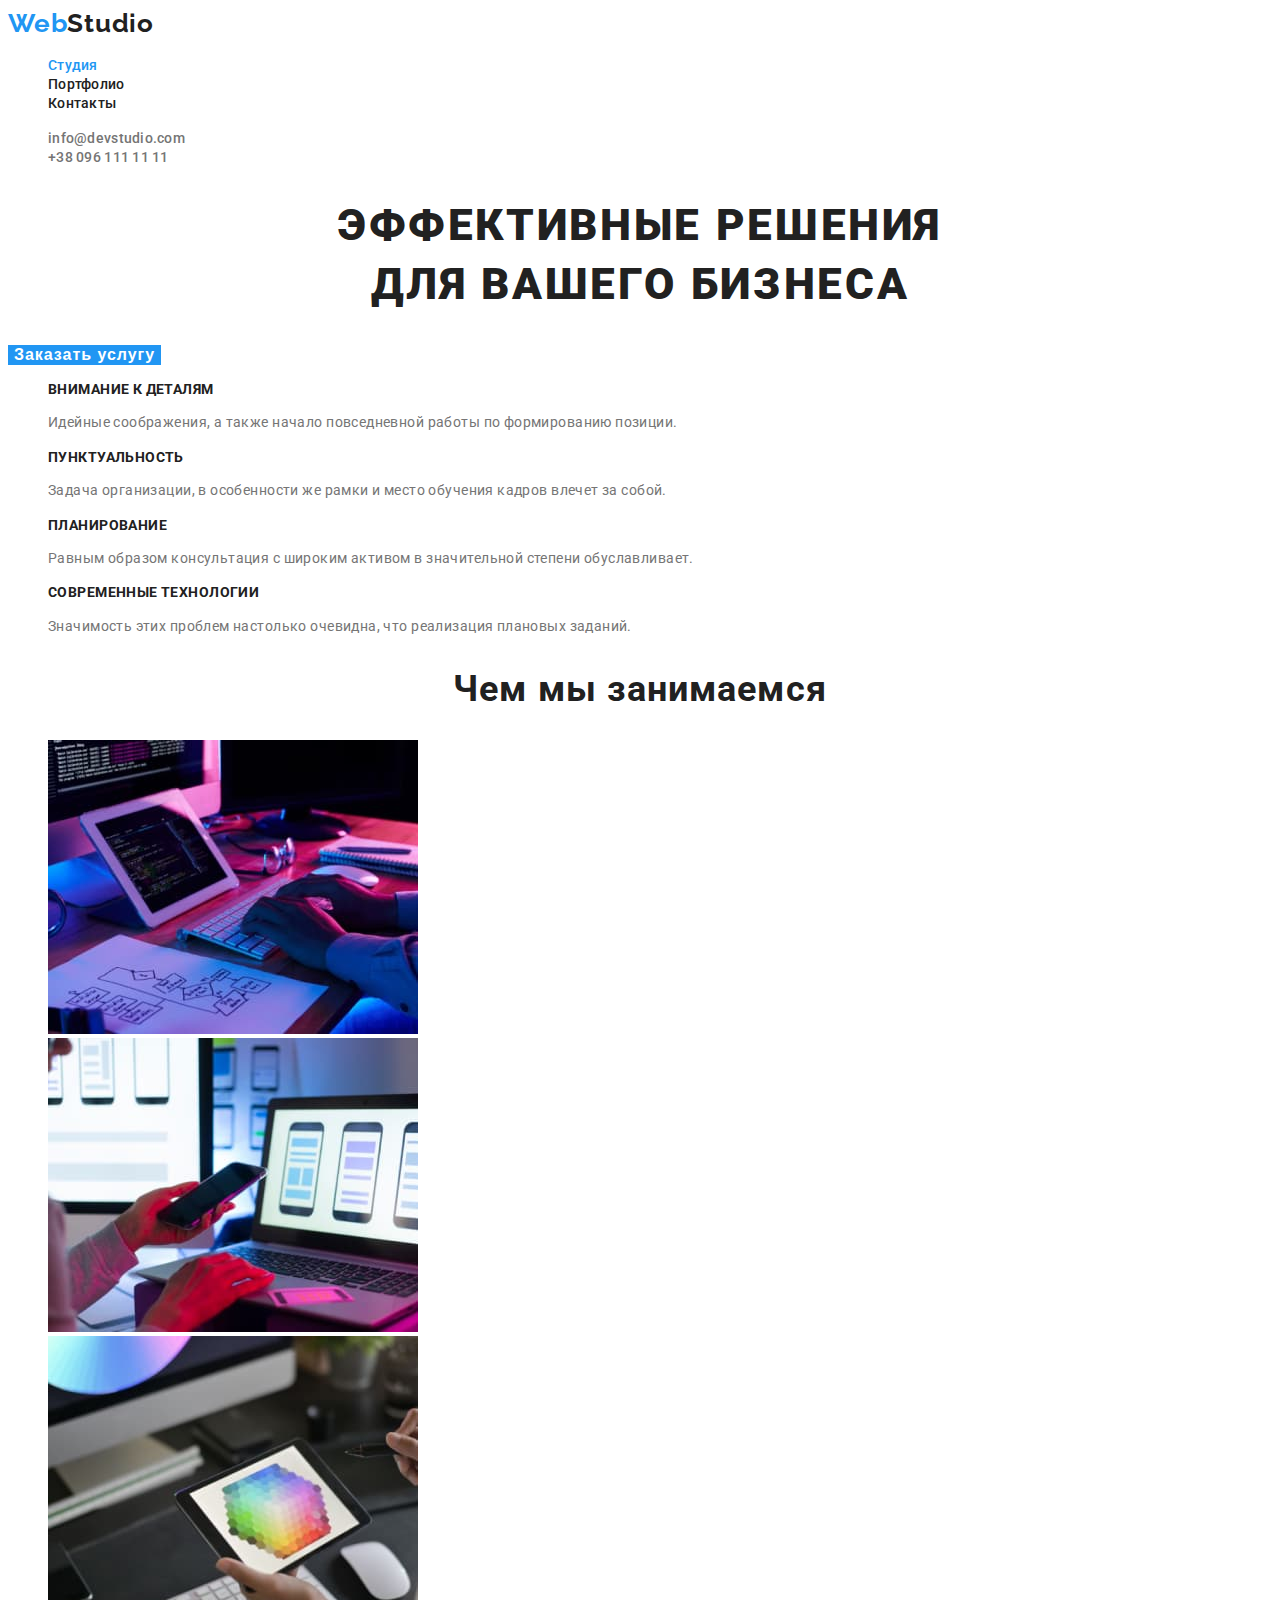
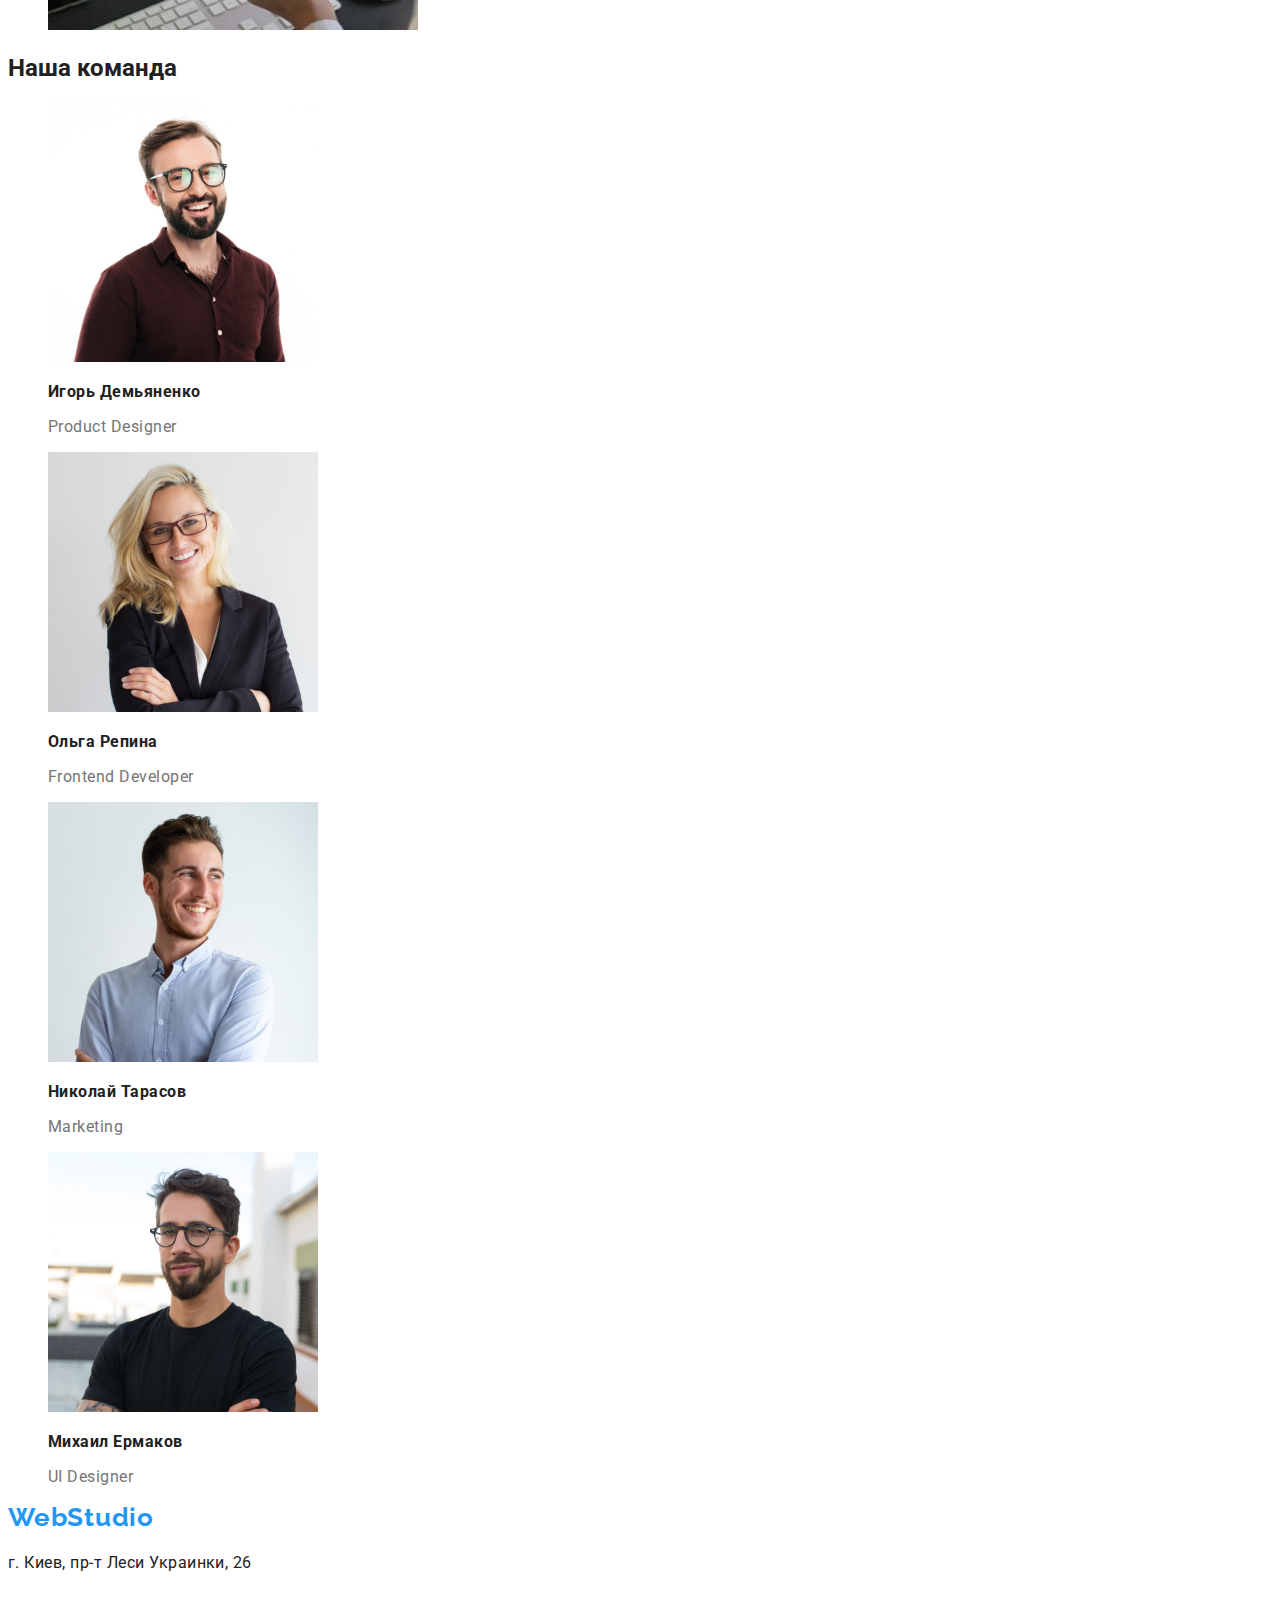
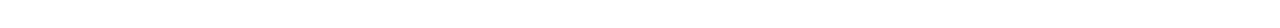
==== index.html @ 2ec14bb3 "Скопирована вторая работа" ====
<!DOCTYPE html>
<html lang="ru">
  <head>
    <meta charset="UTF-8" />
    <meta http-equiv="X-UA-Compatible" content="IE=edge" />
    <meta name="viewport" content="width=device-width, initial-scale=1.0" />
    <title>Студия</title>
    <link rel="preconnect" href="https://fonts.gstatic.com" />
    <link
      href="https://fonts.googleapis.com/css2?family=Raleway:wght@700&family=Roboto:wght@400;500;700;900&display=swap"
      rel="stylesheet"
    />
    <link rel="stylesheet" href="./css/styles.css" />
  </head>
  <body>
    <header class="header">
      <nav class="navigation">
        <a class="logo" href="/">Web<span class="logo-text">Studio</span></a>
        <ul class="menu list">
          <li class="menu-item">
            <a class="menu-link link current" href="/">Студия</a>
          </li>
          <li class="menu-item">
            <a class="menu-link link" href="./portfolio.html">Портфолио</a>
          </li>
          <li class="menu-item">
            <a class="menu-link link" href="#">Контакты</a>
          </li>
        </ul>
      </nav>
      <ul class="contact list">
        <li class="menu-item">
          <a class="contact-link link" href="mailto:info@devstudio.com"
            >info@devstudio.com</a
          >
        </li>
        <li class="menu-item">
          <a class="contact-link link" href="tel:+380961111111"
            >+38 096 111 11 11</a
          >
        </li>
      </ul>
    </header>

    <main>
      <section class="hero-section">
        <h1 class="hero-title">
          Эффективные решения <br />
          для вашего бизнеса
        </h1>
        <button class="hero-btn" type="button">Заказать услугу</button>
      </section>
      <section class="features-section">
        <h2 class="features-title">Преимущества</h2>
        <ul class="features-list list">
          <li class="features-item">
            <h3 class="features-subtitle">Внимание к деталям</h3>
            <p class="features-text">
              Идейные соображения, а также начало повседневной работы по
              формированию позиции.
            </p>
          </li>
          <li class="features-item">
            <h3 class="features-subtitle">Пунктуальность</h3>
            <p class="features-text">
              Задача организации, в особенности же рамки и место обучения кадров
              влечет за собой.
            </p>
          </li>
          <li class="features-item">
            <h3 class="features-subtitle">Планирование</h3>
            <p class="features-text">
              Равным образом консультация с широким активом в значительной
              степени обуславливает.
            </p>
          </li>
          <li class="features-item">
            <h3 class="features-subtitle">Современные технологии</h3>
            <p class="features-text">
              Значимость этих проблем настолько очевидна, что реализация
              плановых заданий.
            </p>
          </li>
        </ul>
      </section>
      <section class="services-section">
        <h2 class="services-title">Чем мы занимаемся</h2>
        <ul class="services-list list">
          <li class="services-item">
            <img
              class="services-image"
              src="./images/img.jpg"
              alt="Аналитика"
              width="370"
              height="294"
            />
          </li>
          <li class="services-item">
            <img
              class="services-image"
              src="./images/img1.jpg"
              alt="Статистика"
              width="370"
              height="294"
            />
          </li>
          <li class="services-item">
            <img
              class="services-image"
              src="./images/img2.jpg"
              alt="Презентация"
              width="370"
              height="294"
            />
          </li>
        </ul>
      </section>
      <section class="team-section">
        <h2 class="team-title">Наша команда</h2>
        <ul class="team-list list">
          <li class="team-item">
            <img
              class="team-image"
              src="./images/demyanenko.jpg"
              alt="Игорь Демьяненко"
              width="270"
              height="260"
            />
            <h3 class="team-subtitle">Игорь Демьяненко</h3>
            <p class="team-text">Product Designer</p>
          </li>
          <li class="team-item">
            <img
              class="team-image"
              src="./images/repina.jpg"
              alt="Ольга Репина"
              width="270"
              height="260"
            />
            <h3 class="team-subtitle">Ольга Репина</h3>
            <p class="team-text">Frontend Developer</p>
          </li>
          <li class="team-item">
            <img
              class="team-image"
              src="./images/tarasov.jpg"
              alt="Николай Тарасов"
              width="270"
              height="260"
            />
            <h3 class="team-subtitle">Николай Тарасов</h3>
            <p class="team-text">Marketing</p>
          </li>
          <li class="team-item">
            <img
              class="team-image"
              src="./images/ermakov.jpg"
              alt="Михаил Ермаков"
              width="270"
              height="260"
            />
            <h3 class="team-subtitle">Михаил Ермаков</h3>
            <p class="team-text">UI Designer</p>
          </li>
        </ul>
      </section>
    </main>
    <footer class="footer">
      <a class="logo" href="/">Web<span class="footer-text">Studio</span></a>
      <address class="footer-contacts">
        <p class="adress-text">г. Киев, пр-т Леси Украинки, 26</p>
        <a class="footer-link link" href="mailto:info@example.com"
          >info@example.com</a
        >
        <a class="footer-link link" href="tel:+380991111111"
          >+38 099 111 11 11</a
        >
      </address>
    </footer>
  </body>
</html>
---- css/styles.css ----
:root {
  --main-font: "Roboto", sans-serif;
  --secondary-font: "Raleway", sans-serif;
  --accent-color: #2196f3;
  --main-color: #212121;
  --secondary-color: #757575;
}
.list {
  list-style: none;
}
.link {
  text-decoration: none;
}

body {
  font-family: var(--main-font);
  font-weight: 500;
  color: var(--main-color);
}

/* ====== HEADER ======= */

.logo {
  font-family: var(--secondary-font);
  font-weight: 700;
  font-size: 26px;
  line-height: 1.2;
  letter-spacing: 0.03em;
  color: var(--accent-color);
  text-decoration: none;
}
.logo-text {
  color: var(--main-color);
}

.menu-link {
  font-size: 14px;
  line-height: 1.15;
  letter-spacing: 0.02em;
  color: var(--main-color);
}
.menu-link:hover,
.menu-link:focus {
  color: var(--accent-color);
}

.menu-link.current {
  color: var(--accent-color);
}

.contact-link {
  font-size: 14px;
  line-height: 1.15px;
  letter-spacing: 0.02em;
  color: var(--secondary-color);
}
.contact-link:hover,
.contact-link:focus {
  color: var(--accent-color);
}
/* ====== END HEADER ====== */

/* ====== FOOTER ======*/

.footer-text {
  /* color: #ffffff; */
}
.adress-text {
  font-weight: 400;
  font-style: normal;
  font-size: 16px;
  line-height: 1.7;
  letter-spacing: 0.03em;
  /* color: #ffffff; */
}
.footer-link {
  font-weight: 400;
  font-size: 16px;
  line-height: 1.7;
  letter-spacing: 0.03em;
  color: rgba(255, 255, 255, 0.6);
}
.footer-link:hover,
.footer-link:focus {
  color: var(--accent-color);
}

/* ====== END FOOTER ======*/

/* ==================== STUDIO PAGE =====================*/

/* ====== HERO ======*/

.hero-title {
  font-weight: 900;
  font-size: 44px;
  line-height: 1.36;
  text-align: center;
  letter-spacing: 0.06em;
  text-transform: uppercase;
  /* color: #ffffff; */
}
.hero-btn {
  font-weight: 700;
  font-size: 16px;
  text-align: center;
  letter-spacing: 0.06em;
  color: #ffffff;
  background-color: var(--accent-color);
  border: none;
  cursor: pointer;
}
/* ====== END HERO ======*/

/* ====== FEATURES ======*/

.features-title {
  display: none;
}
.features-subtitle {
  font-weight: 700;
  font-size: 14px;
  line-height: 1.15;
  letter-spacing: 0.03em;
  text-transform: uppercase;
}
.features-text {
  font-weight: 400;
  font-size: 14px;
  line-height: 1.7;
  letter-spacing: 0.03em;
  color: var(--secondary-color);
}
/* ====== END FEATURES ======*/

/* ====== SERVICES ======*/

.services-title {
  font-weight: 700;
  font-size: 36px;
  line-height: 1.17;
  text-align: center;
  letter-spacing: 0.03em;
}
.team-subtitle {
  font-size: 16px;
  line-height: 1.19;
  letter-spacing: 0.03em;
}
.team-text {
  font-weight: 400;
  font-size: 16px;
  line-height: 1.19;
  letter-spacing: 0.03em;
  color: var(--secondary-color);
}
/* ====== END SERVICES ======*/

/* ==================== END OF STUDIO PAGE =====================*/

/* ==================== PORTFOLIO PAGE =====================*/

.portfolio-title {
  display: none;
}

.filters-button {
  font-size: 16px;
  line-height: 1.85;
  text-align: center;
  letter-spacing: 0.03em;
  background-color: #f5f4fa;
  border-radius: 4px;
  border: none;
  cursor: pointer;
}
.filters-button:hover,
.filters-button:focus {
  background-color: var(--accent-color);
}
.portfolio-link:visited {
  color: var(--main-color);
}
.portfolio-subtitle {
  font-weight: 700;
  font-size: 18px;
  line-height: 2;
  letter-spacing: 0.06em;
}
.portfolio-text {
  font-weight: 400;
  font-size: 16px;
  line-height: 1.87;
  letter-spacing: 0.03em;
  color: var(--secondary-color);
}

/* ==================== END OF PORTFOLIO PAGE =====================*/
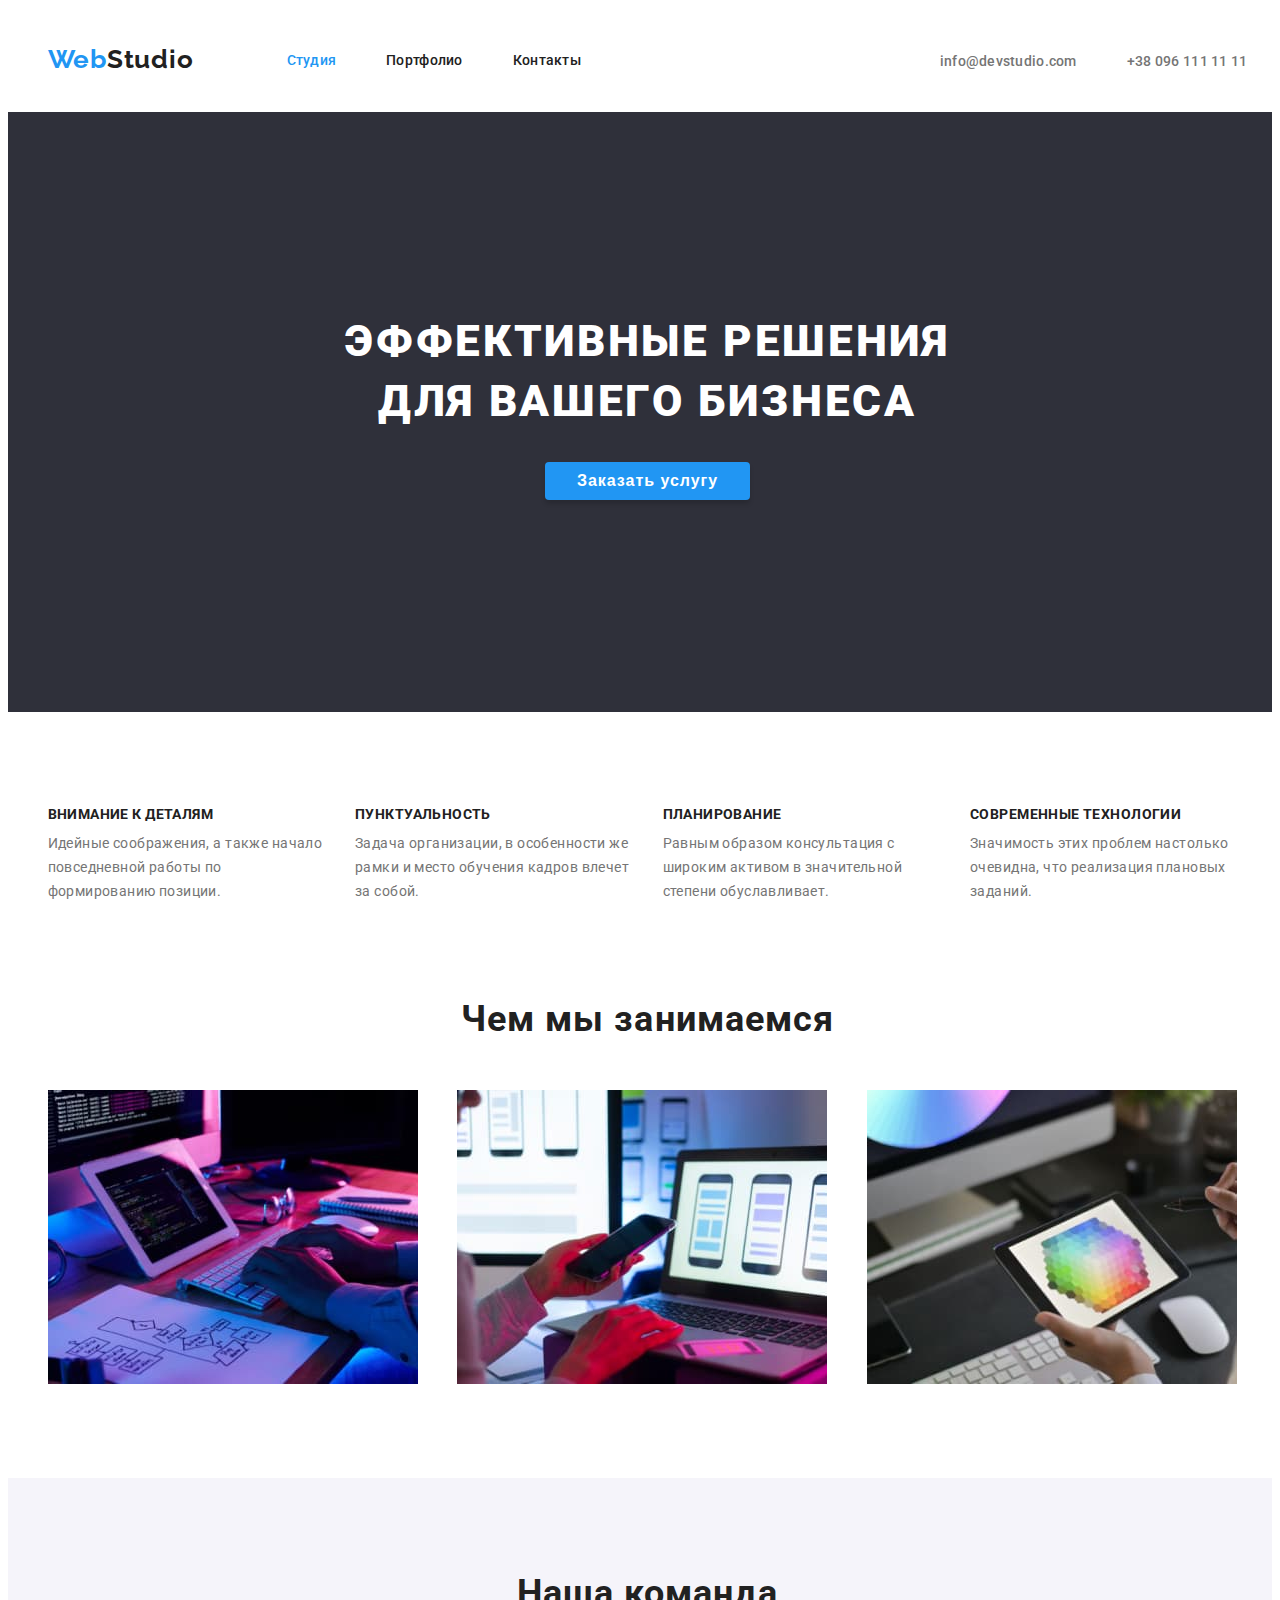
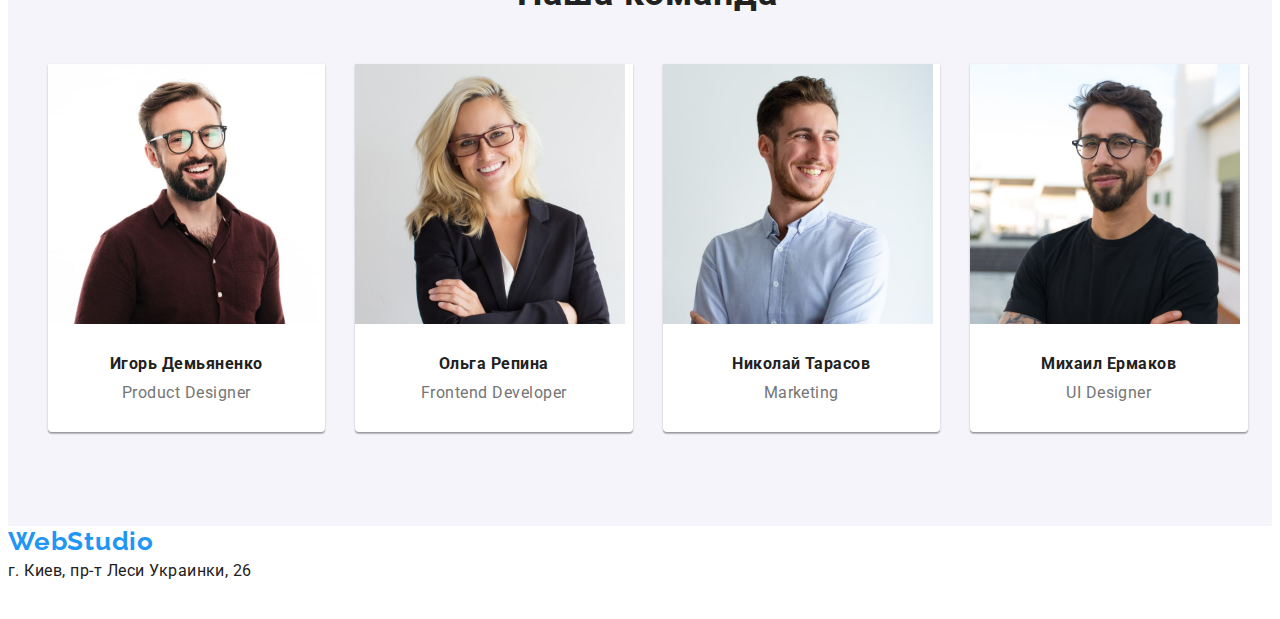
==== commit 70935acc: "добавлены флексы на страницу студия" ====
--- a/index.html
+++ b/index.html
@@ -5,6 +5,13 @@
     <meta http-equiv="X-UA-Compatible" content="IE=edge" />
     <meta name="viewport" content="width=device-width, initial-scale=1.0" />
     <title>Студия</title>
+    <link
+      rel="stylesheet"
+      href="https://cdnjs.cloudflare.com/ajax/libs/modern-normalize/1.1.0/modern-normalize.min.css"
+      integrity="sha512-wpPYUAdjBVSE4KJnH1VR1HeZfpl1ub8YT/NKx4PuQ5NmX2tKuGu6U/JRp5y+Y8XG2tV+wKQpNHVUX03MfMFn9Q=="
+      crossorigin="anonymous"
+      referrerpolicy="no-referrer"
+    />
     <link rel="preconnect" href="https://fonts.gstatic.com" />
     <link
       href="https://fonts.googleapis.com/css2?family=Raleway:wght@700&family=Roboto:wght@400;500;700;900&display=swap"
@@ -14,155 +21,165 @@
   </head>
   <body>
     <header class="header">
-      <nav class="navigation">
-        <a class="logo" href="/">Web<span class="logo-text">Studio</span></a>
-        <ul class="menu list">
-          <li class="menu-item">
-            <a class="menu-link link current" href="/">Студия</a>
+      <div class="container main-nav">
+        <nav class="navigation">
+          <a class="logo" href="/">Web<span class="logo-text">Studio</span></a>
+          <ul class="menu list">
+            <li class="menu-item">
+              <a class="menu-link link current" href="/">Студия</a>
+            </li>
+            <li class="menu-item">
+              <a class="menu-link link" href="./portfolio.html">Портфолио</a>
+            </li>
+            <li class="menu-item">
+              <a class="menu-link link" href="#">Контакты</a>
+            </li>
+          </ul>
+        </nav>
+        <ul class="contact list">
+          <li class="contaact-item">
+            <a class="contact-link link" href="mailto:info@devstudio.com"
+              >info@devstudio.com</a
+            >
           </li>
-          <li class="menu-item">
-            <a class="menu-link link" href="./portfolio.html">Портфолио</a>
-          </li>
-          <li class="menu-item">
-            <a class="menu-link link" href="#">Контакты</a>
+          <li class="contact-item">
+            <a class="contact-link link" href="tel:+380961111111"
+              >+38 096 111 11 11</a
+            >
           </li>
         </ul>
-      </nav>
-      <ul class="contact list">
-        <li class="menu-item">
-          <a class="contact-link link" href="mailto:info@devstudio.com"
-            >info@devstudio.com</a
-          >
-        </li>
-        <li class="menu-item">
-          <a class="contact-link link" href="tel:+380961111111"
-            >+38 096 111 11 11</a
-          >
-        </li>
-      </ul>
+      </div>
     </header>
 
     <main>
       <section class="hero-section">
-        <h1 class="hero-title">
-          Эффективные решения <br />
-          для вашего бизнеса
-        </h1>
-        <button class="hero-btn" type="button">Заказать услугу</button>
+        <div class="container hero">
+          <h1 class="hero-title">
+            Эффективные решения <br />
+            для вашего бизнеса
+          </h1>
+          <button class="hero-btn" type="button">Заказать услугу</button>
+        </div>
       </section>
-      <section class="features-section">
-        <h2 class="features-title">Преимущества</h2>
-        <ul class="features-list list">
-          <li class="features-item">
-            <h3 class="features-subtitle">Внимание к деталям</h3>
-            <p class="features-text">
-              Идейные соображения, а также начало повседневной работы по
-              формированию позиции.
-            </p>
-          </li>
-          <li class="features-item">
-            <h3 class="features-subtitle">Пунктуальность</h3>
-            <p class="features-text">
-              Задача организации, в особенности же рамки и место обучения кадров
-              влечет за собой.
-            </p>
-          </li>
-          <li class="features-item">
-            <h3 class="features-subtitle">Планирование</h3>
-            <p class="features-text">
-              Равным образом консультация с широким активом в значительной
-              степени обуславливает.
-            </p>
-          </li>
-          <li class="features-item">
-            <h3 class="features-subtitle">Современные технологии</h3>
-            <p class="features-text">
-              Значимость этих проблем настолько очевидна, что реализация
-              плановых заданий.
-            </p>
-          </li>
-        </ul>
+      <section class="features-section section">
+        <div class="container">
+          <h2 class="visually-hidden">Преимущества</h2>
+          <ul class="features-list list">
+            <li class="features-item">
+              <h3 class="features-subtitle">Внимание к деталям</h3>
+              <p class="features-text">
+                Идейные соображения, а также начало повседневной работы по
+                формированию позиции.
+              </p>
+            </li>
+            <li class="features-item">
+              <h3 class="features-subtitle">Пунктуальность</h3>
+              <p class="features-text">
+                Задача организации, в особенности же рамки и место обучения
+                кадров влечет за собой.
+              </p>
+            </li>
+            <li class="features-item">
+              <h3 class="features-subtitle">Планирование</h3>
+              <p class="features-text">
+                Равным образом консультация с широким активом в значительной
+                степени обуславливает.
+              </p>
+            </li>
+            <li class="features-item">
+              <h3 class="features-subtitle">Современные технологии</h3>
+              <p class="features-text">
+                Значимость этих проблем настолько очевидна, что реализация
+                плановых заданий.
+              </p>
+            </li>
+          </ul>
+        </div>
       </section>
-      <section class="services-section">
-        <h2 class="services-title">Чем мы занимаемся</h2>
-        <ul class="services-list list">
-          <li class="services-item">
-            <img
-              class="services-image"
-              src="./images/img.jpg"
-              alt="Аналитика"
-              width="370"
-              height="294"
-            />
-          </li>
-          <li class="services-item">
-            <img
-              class="services-image"
-              src="./images/img1.jpg"
-              alt="Статистика"
-              width="370"
-              height="294"
-            />
-          </li>
-          <li class="services-item">
-            <img
-              class="services-image"
-              src="./images/img2.jpg"
-              alt="Презентация"
-              width="370"
-              height="294"
-            />
-          </li>
-        </ul>
+      <section class="services-section section">
+        <div class="container">
+          <h2 class="services-title">Чем мы занимаемся</h2>
+          <ul class="services-list list">
+            <li class="services-item">
+              <img
+                class="services-image"
+                src="./images/img.jpg"
+                alt="Аналитика"
+                width="370"
+                height="294"
+              />
+            </li>
+            <li class="services-item">
+              <img
+                class="services-image"
+                src="./images/img1.jpg"
+                alt="Статистика"
+                width="370"
+                height="294"
+              />
+            </li>
+            <li class="services-item">
+              <img
+                class="services-image"
+                src="./images/img2.jpg"
+                alt="Презентация"
+                width="370"
+                height="294"
+              />
+            </li>
+          </ul>
+        </div>
       </section>
-      <section class="team-section">
-        <h2 class="team-title">Наша команда</h2>
-        <ul class="team-list list">
-          <li class="team-item">
-            <img
-              class="team-image"
-              src="./images/demyanenko.jpg"
-              alt="Игорь Демьяненко"
-              width="270"
-              height="260"
-            />
-            <h3 class="team-subtitle">Игорь Демьяненко</h3>
-            <p class="team-text">Product Designer</p>
-          </li>
-          <li class="team-item">
-            <img
-              class="team-image"
-              src="./images/repina.jpg"
-              alt="Ольга Репина"
-              width="270"
-              height="260"
-            />
-            <h3 class="team-subtitle">Ольга Репина</h3>
-            <p class="team-text">Frontend Developer</p>
-          </li>
-          <li class="team-item">
-            <img
-              class="team-image"
-              src="./images/tarasov.jpg"
-              alt="Николай Тарасов"
-              width="270"
-              height="260"
-            />
-            <h3 class="team-subtitle">Николай Тарасов</h3>
-            <p class="team-text">Marketing</p>
-          </li>
-          <li class="team-item">
-            <img
-              class="team-image"
-              src="./images/ermakov.jpg"
-              alt="Михаил Ермаков"
-              width="270"
-              height="260"
-            />
-            <h3 class="team-subtitle">Михаил Ермаков</h3>
-            <p class="team-text">UI Designer</p>
-          </li>
-        </ul>
+      <section class="team-section section">
+        <div class="container">
+          <h2 class="team-title">Наша команда</h2>
+          <ul class="team-list list">
+            <li class="team-item">
+              <img
+                class="team-image"
+                src="./images/demyanenko.jpg"
+                alt="Игорь Демьяненко"
+                width="270"
+                height="260"
+              />
+              <h3 class="team-subtitle">Игорь Демьяненко</h3>
+              <p class="team-text">Product Designer</p>
+            </li>
+            <li class="team-item">
+              <img
+                class="team-image"
+                src="./images/repina.jpg"
+                alt="Ольга Репина"
+                width="270"
+                height="260"
+              />
+              <h3 class="team-subtitle">Ольга Репина</h3>
+              <p class="team-text">Frontend Developer</p>
+            </li>
+            <li class="team-item">
+              <img
+                class="team-image"
+                src="./images/tarasov.jpg"
+                alt="Николай Тарасов"
+                width="270"
+                height="260"
+              />
+              <h3 class="team-subtitle">Николай Тарасов</h3>
+              <p class="team-text">Marketing</p>
+            </li>
+            <li class="team-item">
+              <img
+                class="team-image"
+                src="./images/ermakov.jpg"
+                alt="Михаил Ермаков"
+                width="270"
+                height="260"
+              />
+              <h3 class="team-subtitle">Михаил Ермаков</h3>
+              <p class="team-text">UI Designer</p>
+            </li>
+          </ul>
+        </div>
       </section>
     </main>
     <footer class="footer">
--- a/css/styles.css
+++ b/css/styles.css
@@ -11,6 +11,24 @@
 .link {
   text-decoration: none;
 }
+h1,
+h2,
+h3,
+h4,
+p {
+  margin-top: 0;
+  margin-bottom: 0;
+}
+
+ul,
+ol {
+  margin-bottom: 0;
+  margin-top: 0;
+  padding-left: 0;
+}
+img {
+  display: block;
+}
 
 body {
   font-family: var(--main-font);
@@ -18,7 +36,36 @@
   color: var(--main-color);
 }
 
+/* ==== COMPOMEMTSE === */
+
+.container {
+  width: 1200px;
+  padding-left: 15px;
+  padding-right: 15 px;
+  margin: 0 auto;
+}
+.section {
+  padding-top: 94px;
+  padding-bottom: 94px;
+}
+
+/* ==== END OF COMPOMEMTS === */
+
 /* ====== HEADER ======= */
+
+.header {
+  padding-top: 24px;
+  padding-bottom: 24px;
+}
+
+.main-nav {
+  display: flex;
+  align-items: center;
+}
+.navigation {
+  display: flex;
+  align-items: center;
+}
 
 .logo {
   font-family: var(--secondary-font);
@@ -32,12 +79,23 @@
 .logo-text {
   color: var(--main-color);
 }
+.menu {
+  display: flex;
+  align-items: center;
+  margin-left: 93px;
+}
+.menu-item:not(:last-child) {
+  margin-right: 50px;
+}
 
 .menu-link {
+  display: block;
+  padding-top: 20px;
+  padding-bottom: 20px;
+  color: var(--main-color);
   font-size: 14px;
   line-height: 1.15;
   letter-spacing: 0.02em;
-  color: var(--main-color);
 }
 .menu-link:hover,
 .menu-link:focus {
@@ -46,6 +104,16 @@
 
 .menu-link.current {
   color: var(--accent-color);
+}
+.menu-item:visited {
+  color: var(--main-color);
+}
+.contact {
+  display: flex;
+  margin-left: auto;
+}
+.contact-item:last-child {
+  margin-left: 50px;
 }
 
 .contact-link {
@@ -91,6 +159,18 @@
 
 /* ====== HERO ======*/
 
+.hero-section {
+  background-color: #2f303a;
+  height: 600px;
+}
+.hero {
+  display: flex;
+  flex-direction: column;
+  align-items: center;
+  padding-top: 200px;
+  padding-bottom: 200px;
+}
+
 .hero-title {
   font-weight: 900;
   font-size: 44px;
@@ -98,26 +178,41 @@
   text-align: center;
   letter-spacing: 0.06em;
   text-transform: uppercase;
-  /* color: #ffffff; */
+  color: #ffffff;
+  margin-bottom: 30px;
 }
 .hero-btn {
+  padding: 10px 32px;
   font-weight: 700;
   font-size: 16px;
   text-align: center;
   letter-spacing: 0.06em;
   color: #ffffff;
   background-color: var(--accent-color);
+  box-shadow: 0px 4px 4px rgba(0, 0, 0, 0.15);
+  border-radius: 4px;
   border: none;
   cursor: pointer;
 }
 /* ====== END HERO ======*/
 
 /* ====== FEATURES ======*/
-
-.features-title {
-  display: none;
+.features-section {
+  padding-bottom: 0;
+}
+.features-list {
+  display: flex;
+  flex-wrap: wrap;
+  margin-left: -30px;
+  margin-top: -30px;
+}
+.features-item {
+  flex-basis: calc((100% - 120px) / 4);
+  margin-left: 30px;
+  margin-top: 30px;
 }
 .features-subtitle {
+  margin-bottom: 10px;
   font-weight: 700;
   font-size: 14px;
   line-height: 1.15;
@@ -135,19 +230,55 @@
 
 /* ====== SERVICES ======*/
 
-.services-title {
+.services-title,
+.team-title {
+  margin-bottom: 50px;
   font-weight: 700;
   font-size: 36px;
   line-height: 1.17;
   text-align: center;
   letter-spacing: 0.03em;
 }
+.services-list {
+  display: flex;
+  flex-wrap: wrap;
+  margin-left: -30px;
+  margin-top: -30px;
+}
+.services-item {
+  flex-basis: calc((100% - 90px) / 3);
+  margin-left: 30px;
+  margin-top: 30px;
+}
+.team-section {
+  background-color: #f5f4fa;
+}
+.team-list {
+  display: flex;
+  flex-wrap: wrap;
+  margin-left: -30px;
+  margin-top: -30px;
+}
+.team-item {
+  flex-basis: calc((100% - 120px) / 4);
+  margin-left: 30px;
+  margin-top: 30px;
+  background-color: white;
+  box-shadow: 0px 1px 3px rgba(0, 0, 0, 0.12), 0px 1px 1px rgba(0, 0, 0, 0.14),
+    0px 2px 1px rgba(0, 0, 0, 0.2);
+  border-radius: 0px 0px 4px 4px;
+}
 .team-subtitle {
+  margin-top: 30px;
+  margin-bottom: 10px;
+  text-align: center;
   font-size: 16px;
   line-height: 1.19;
   letter-spacing: 0.03em;
 }
 .team-text {
+  margin-bottom: 30px;
+  text-align: center;
   font-weight: 400;
   font-size: 16px;
   line-height: 1.19;
@@ -160,8 +291,15 @@
 
 /* ==================== PORTFOLIO PAGE =====================*/
 
-.portfolio-title {
-  display: none;
+.visually-hidden {
+  position: absolute;
+  clip: rect(0 0 0 0);
+  width: 1px;
+  height: 1px;
+  margin: -1px;
+  padding: 0;
+  overflow: hidden;
+  border: 0;
 }
 
 .filters-button {
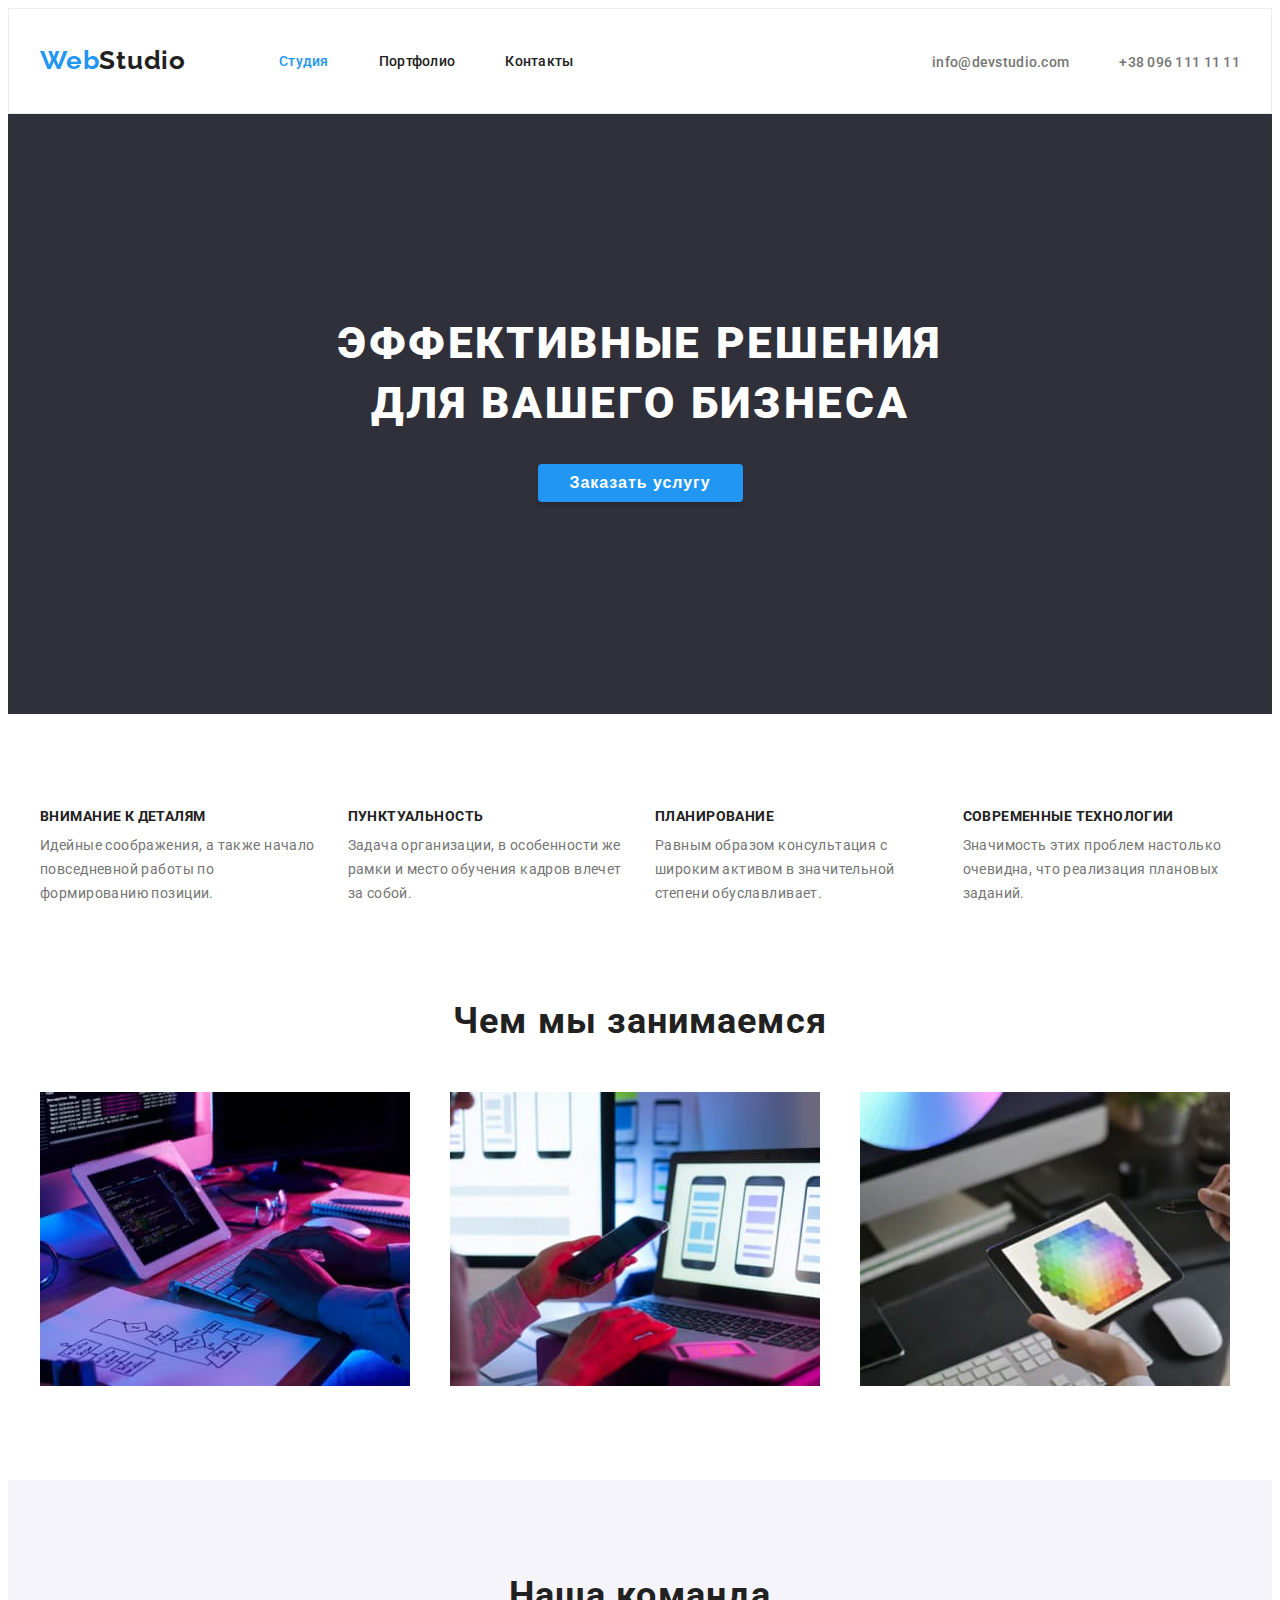
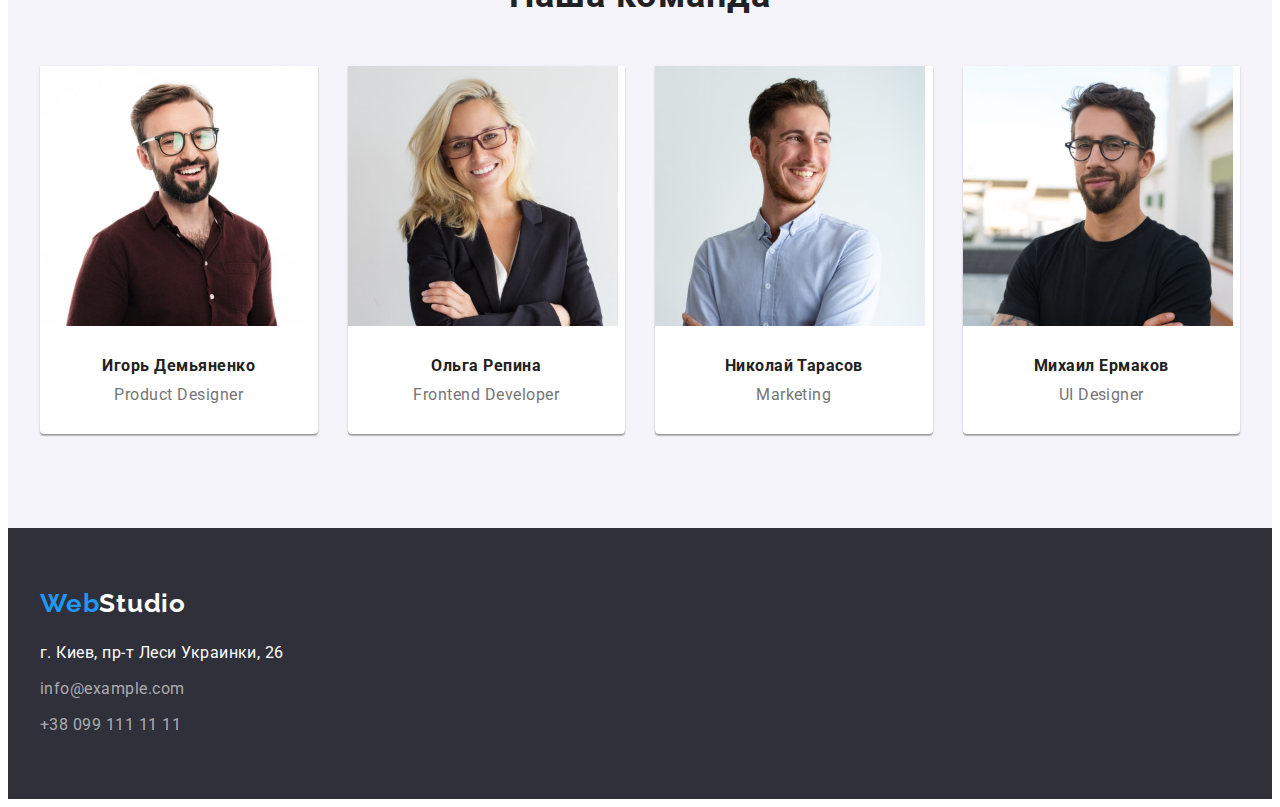
==== commit e88b04e8: "прописаны флексы для страни студио и портфолио" ====
--- a/index.html
+++ b/index.html
@@ -23,7 +23,7 @@
     <header class="header">
       <div class="container main-nav">
         <nav class="navigation">
-          <a class="logo" href="/">Web<span class="logo-text">Studio</span></a>
+          <a class="logo" href="./">Web<span class="logo-text">Studio</span></a>
           <ul class="menu list">
             <li class="menu-item">
               <a class="menu-link link current" href="/">Студия</a>
@@ -62,7 +62,7 @@
         </div>
       </section>
       <section class="features-section section">
-        <div class="container">
+        <div class="container features">
           <h2 class="visually-hidden">Преимущества</h2>
           <ul class="features-list list">
             <li class="features-item">
@@ -183,16 +183,20 @@
       </section>
     </main>
     <footer class="footer">
-      <a class="logo" href="/">Web<span class="footer-text">Studio</span></a>
-      <address class="footer-contacts">
-        <p class="adress-text">г. Киев, пр-т Леси Украинки, 26</p>
-        <a class="footer-link link" href="mailto:info@example.com"
-          >info@example.com</a
+      <div class="container footer-nav">
+        <a class="footer-logo logo" href="/"
+          >Web<span class="footer-text">Studio</span></a
         >
-        <a class="footer-link link" href="tel:+380991111111"
-          >+38 099 111 11 11</a
-        >
-      </address>
+        <address class="footer-contacts">
+          <p class="adress-text">г. Киев, пр-т Леси Украинки, 26</p>
+          <a class="footer-link link" href="mailto:info@example.com"
+            >info@example.com</a
+          >
+          <a class="footer-link link" href="tel:+380991111111"
+            >+38 099 111 11 11</a
+          >
+        </address>
+      </div>
     </footer>
   </body>
 </html>
--- a/css/styles.css
+++ b/css/styles.css
@@ -28,6 +28,8 @@
 }
 img {
   display: block;
+  max-width: 100%;
+  height: auto;
 }
 
 body {
@@ -36,12 +38,12 @@
   color: var(--main-color);
 }
 
-/* ==== COMPOMEMTSE === */
+/* ==== COMPOMEMTS === */
 
 .container {
   width: 1200px;
   padding-left: 15px;
-  padding-right: 15 px;
+  padding-right: 15px;
   margin: 0 auto;
 }
 .section {
@@ -56,6 +58,7 @@
 .header {
   padding-top: 24px;
   padding-bottom: 24px;
+  border: 1px solid #ececec;
 }
 
 .main-nav {
@@ -129,24 +132,43 @@
 /* ====== END HEADER ====== */
 
 /* ====== FOOTER ======*/
+.footer {
+  background-color: #2f303a;
+}
+.footer-nav {
+  display: flex;
+  flex-direction: column;
+  padding-top: 60px;
+  padding-bottom: 60px;
+}
+.footer-logo {
+  margin-bottom: 20px;
+}
 
 .footer-text {
-  /* color: #ffffff; */
+  color: #ffffff;
 }
 .adress-text {
+  margin-bottom: 9px;
   font-weight: 400;
   font-style: normal;
   font-size: 16px;
   line-height: 1.7;
   letter-spacing: 0.03em;
-  /* color: #ffffff; */
-}
+  color: #ffffff;
+}
+
 .footer-link {
-  font-weight: 400;
+  display: flex;
+  font-weight: 400;
+  font-style: normal;
   font-size: 16px;
   line-height: 1.7;
   letter-spacing: 0.03em;
   color: rgba(255, 255, 255, 0.6);
+}
+.footer-link:not(:last-child) {
+  margin-bottom: 9px;
 }
 .footer-link:hover,
 .footer-link:focus {
@@ -301,8 +323,17 @@
   overflow: hidden;
   border: 0;
 }
+.filters-list {
+  display: flex;
+  justify-content: center;
+  margin-bottom: 50px;
+}
+.filters-item:not(:last-child) {
+  margin-right: 8px;
+}
 
 .filters-button {
+  padding: 6px 22px;
   font-size: 16px;
   line-height: 1.85;
   text-align: center;
@@ -316,16 +347,37 @@
 .filters-button:focus {
   background-color: var(--accent-color);
 }
+.portfolio-list {
+  display: flex;
+  flex-wrap: wrap;
+  margin-left: -30px;
+  margin-top: -30px;
+}
+.portfolio-item {
+  flex-basis: calc((100% - 90px) / 3);
+  margin-left: 30px;
+  margin-top: 30px;
+  background: #ffffff;
+  border: 1px solid #eeeeee;
+  box-sizing: border-box;
+}
 .portfolio-link:visited {
   color: var(--main-color);
 }
 .portfolio-subtitle {
+  margin-top: 20px;
+  margin-bottom: 4px;
+  margin-left: 24px;
+  margin-right: 24px;
   font-weight: 700;
   font-size: 18px;
   line-height: 2;
   letter-spacing: 0.06em;
 }
 .portfolio-text {
+  margin-bottom: 20px;
+  margin-left: 24px;
+  margin-right: 24px;
   font-weight: 400;
   font-size: 16px;
   line-height: 1.87;
